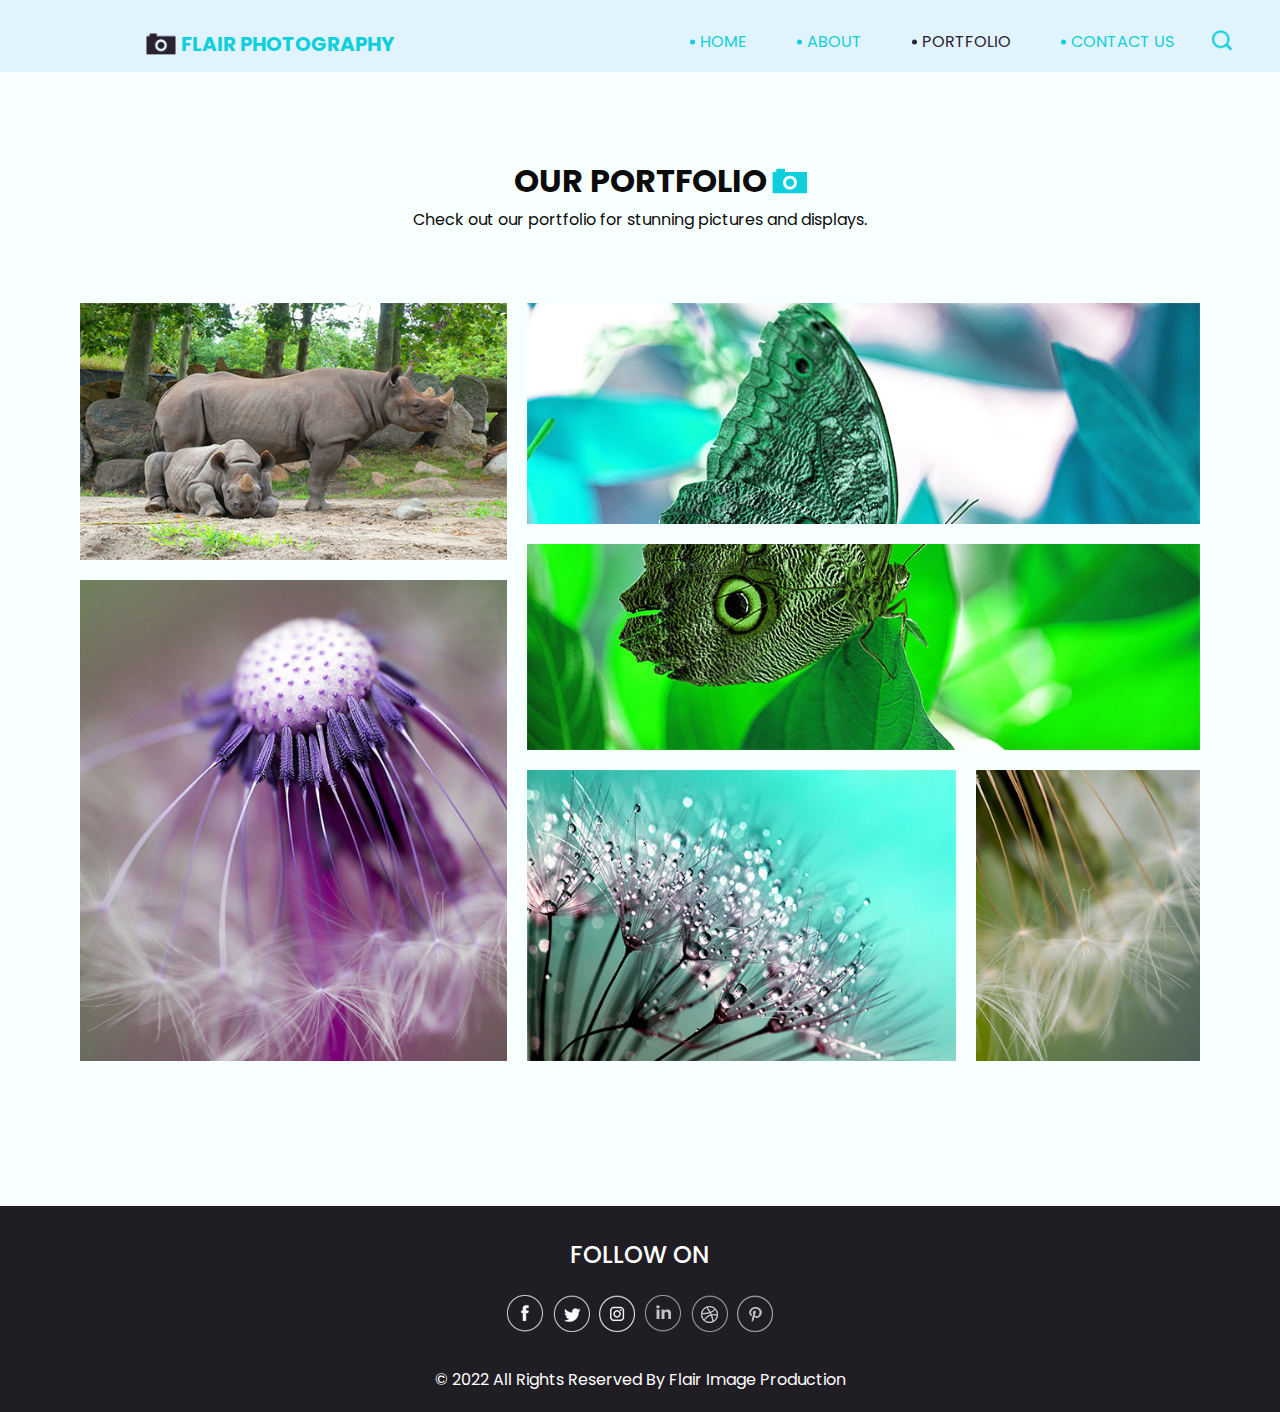
==== portfolio.html @ 30a4fa6a "1st commit before branch" ====
<!DOCTYPE html>
<html>

<head>
  <!-- Basic -->
  <meta charset="utf-8" />
  <meta http-equiv="X-UA-Compatible" content="IE=edge" />
  <!-- Mobile Metas -->
  <meta name="viewport" content="width=device-width, initial-scale=1, shrink-to-fit=no" />
  <!-- Site Metas -->
  <meta name="keywords" content="" />
  <meta name="description" content="" />
  <meta name="author" content="" />

  <title>Flair Photography Production</title>


  <!-- bootstrap core css -->
  <link rel="stylesheet" type="text/css" href="css/bootstrap.css" />

  <!-- fonts style -->
  <link href="https://fonts.googleapis.com/css?family=Poppins:400,700&display=swap" rel="stylesheet">

  <!-- Custom styles for this template -->
  <link href="css/style.css" rel="stylesheet" />
  <!-- responsive style -->
  <link href="css/responsive.css" rel="stylesheet" />
</head>

<body class="sub_page">

  <div class="hero_area">
    <!-- header section strats -->
    <header class="header_section">
      <div class="container-fluid">
        <div class="row">
          <div class="col-lg-11 offset-lg-1">
            <nav class="navbar navbar-expand-lg custom_nav-container ">
              <a class="navbar-brand" href="index.html">
                <img src="images/logo.png" alt="">
                <span>
                  Flair Photography
                </span>
              </a>
              </a>
              <button class="navbar-toggler" type="button" data-toggle="collapse" data-target="#navbarSupportedContent"
                aria-controls="navbarSupportedContent" aria-expanded="false" aria-label="Toggle navigation">
                <span class="navbar-toggler-icon"></span>
              </button>

              <div class="collapse navbar-collapse" id="navbarSupportedContent">
                <div class="d-flex ml-auto flex-column flex-lg-row align-items-center">
                  <ul class="navbar-nav  ">
                    <li class="nav-item ">
                      <a class="nav-link" href="index.html">Home <span class="sr-only">(current)</span></a>
                    </li>
                    <li class="nav-item">
                      <a class="nav-link" href="about.html"> About</a>
                    </li>
                    <li class="nav-item active">
                      <a class="nav-link" href="portfolio.html"> Portfolio </a>
                    </li>
                    <li class="nav-item">
                      <a class="nav-link" href="contact.html">Contact Us</a>
                    </li>
                  </ul>
                  <form class="form-inline">
                    <button class="btn  my-2 my-sm-0 nav_search-btn" type="submit"></button>
                  </form>
                </div>

              </div>
            </nav>
          </div>
        </div>
      </div>
    </header>
    <!-- end header section -->

  </div>

  <!-- portfolio section -->

  <section class="portfolio_section layout_padding">
    <div class="container">
      <div class="heading_container">
        <h2>
          Our portfolio
        </h2>
        <p>
          Check out our portfolio for stunning pictures and displays.
        </p>
      </div>
      <div class="portfolio_container layout_padding2">
        <div class="box-1">
          <div class="img-box b-1">
            <img src="images/p-1.jpg" alt="">
            <div class="btn-box">
              <a href="" class="btn-1">

              </a>
            </div>
          </div>
          <div class="img-box b-2">
            <img src="images/p-2.jpg" alt="">
            <div class="btn-box">
              <a href="" class="btn-1">

              </a>
            </div>
          </div>
        </div>
        <div class="box-2">
          <div class="box-2-top">
            <div class="img-box b-3">
              <img src="images/p-3.jpg" alt="">
              <div class="btn-box">
                <a href="" class="btn-1">

                </a>
              </div>
            </div>
          </div>
          <div class="box-2-top2">
            <div class="img-box b-4">
              <img src="images/p-4.jpg" alt="">
              <div class="btn-box">
                <a href="" class="btn-1">

                </a>
              </div>
            </div>
          </div>
          <div class="box-2-btm">
            <div class="img-box b-5">
              <img src="images/p-5.jpg" alt="">
              <div class="btn-box">
                <a href="" class="btn-1">

                </a>
              </div>
            </div>
            <div class="img-box b-6">
              <img src="images/p-6.jpg" alt="">
              <div class="btn-box">
                <a href="" class="btn-1">

                </a>
              </div>
            </div>
          </div>
        </div>
      </div>
      <!-- <div class="see_btn">
        <a href="">
          See More
        </a>
      </div> -->
    </div>

  </section>

  <!-- end about section -->

  <!-- info section -->
  <section class="info_section ">
    <div class="container">
      <div class="info_container">
        <div class="info_social">
          <div class="d-flex justify-content-center">
            <h4 class="">
              Follow on
            </h4>
          </div>
          <div class="social_box">
            <a href="">
              <img src="images/fb.png" alt="">
            </a>
            <a href="">
              <img src="images/twitter.png" alt="">
            </a>
            <a href="">
              <img src="images/instagram.png" alt="">
            </a>
            <a href="">
              <img src="images/linkedin.png" alt="">
            </a>
            <a href="">
              <img src="images/dribble.png" alt="">
            </a>
            <a href="">
              <img src="images/pinterest.png" alt="">
            </a>
          </div>
        </div>
      </div>
    </div>
  </section>

  <!-- end info_section -->

  <!-- footer section -->
  <section class="container-fluid footer_section">
    <div class="container">
      <p>
        &copy; 2022 All Rights Reserved By
        <a href="#">Flair Image Production</a>
      </p>
    </div>
  </section>
  <!-- footer section -->

  <script type="text/javascript" src="js/jquery-3.4.1.min.js"></script>
  <script type="text/javascript" src="js/bootstrap.js"></script>

</body>

</html>
---- css/style.css ----
body {
  font-family: 'Poppins', sans-serif;
  color: #0c0c0c;
  background-color: #ffffff;
}

.layout_padding {
  padding: 90px 0;
}

.layout_padding2 {
  padding: 45px 0;
}

.layout_padding2-top {
  padding-top: 45px;
}

.layout_padding2-bottom {
  padding-bottom: 45px;
}

.layout_padding-top {
  padding-top: 90px;
}

.layout_padding-bottom {
  padding-bottom: 90px;
}

.heading_container {
  display: -webkit-box;
  display: -ms-flexbox;
  display: flex;
  -webkit-box-orient: vertical;
  -webkit-box-direction: normal;
      -ms-flex-direction: column;
          flex-direction: column;
  -webkit-box-align: center;
      -ms-flex-align: center;
          align-items: center;
  text-align: center;
}

.heading_container h2 {
  position: relative;
  font-weight: bold;
  text-transform: uppercase;
}

.heading_container h2 span {
  position: relative;
  z-index: 2;
}

.heading_container h2::before {
  content: "";
  position: absolute;
  width: 35px;
  height: 26px;
  top: 50%;
  right: -40px;
  -webkit-transform: translateY(-50%);
          transform: translateY(-50%);
  z-index: 1;
  background-image: url(../images/heading-img.png);
  background-repeat: no-repeat;
}

/*header section*/
.hero_area {
  height: 136vh;
  position: relative;
  background-image: url(../images/hero-bg.png);
  background-size: cover;
}

.sub_page .hero_area {
  height: auto;
  background-image: none;
  background-color: #e1f3fd;
}

.sub_page .hero_area::after {
  display: none;
}

.header_section .container-fluid {
  padding-right: 25px;
  padding-left: 25px;
}

.header_section .nav_container {
  margin: 0 auto;
}

.custom_nav-container .navbar-nav .nav-item .nav-link {
  margin: 10px 30px;
  padding: 0;
  color: #0fcfdc;
  text-align: center;
  position: relative;
  text-transform: uppercase;
}

.custom_nav-container .navbar-nav .nav-item .nav-link::before {
  content: "";
  width: 5px;
  height: 5px;
  position: absolute;
  top: 50%;
  left: -10px;
  -webkit-transform: translateY(-50%);
          transform: translateY(-50%);
  background-color: #0fcfdc;
  border-radius: 100%;
}

.custom_nav-container .navbar-nav .nav-item.active .nav-link, .custom_nav-container .navbar-nav .nav-item:hover .nav-link {
  color: #2a2132;
}

.custom_nav-container .navbar-nav .nav-item.active .nav-link::before, .custom_nav-container .navbar-nav .nav-item:hover .nav-link::before {
  background-color: #2a2132;
}

a,
a:hover,
a:focus {
  text-decoration: none;
}

a:hover,
a:focus {
  color: initial;
}

.btn,
.btn:focus {
  outline: none !important;
  -webkit-box-shadow: none;
          box-shadow: none;
}

.custom_nav-container .nav_search-btn {
  background-image: url(../images/search-icon.png);
  background-size: 20px;
  background-repeat: no-repeat;
  background-position: center 5px;
  width: 35px;
  height: 35px;
  padding: 0;
  border: none;
}

.navbar-brand {
  display: -webkit-box;
  display: -ms-flexbox;
  display: flex;
  -webkit-box-align: center;
      -ms-flex-align: center;
          align-items: center;
}

.navbar-brand img {
  width: 30px;
  margin-right: 5px;
}

.navbar-brand span {
  font-size: 20px;
  font-weight: 700;
  color: #0fcfdc;
  text-transform: uppercase;
}

.custom_nav-container {
  z-index: 99999;
  padding-top: 20px;
  -webkit-box-align: end;
      -ms-flex-align: end;
          align-items: flex-end;
}

.navbar-expand-lg .navbar-collapse {
  -webkit-box-align: end;
      -ms-flex-align: end;
          align-items: flex-end;
}

.custom_nav-container .navbar-toggler {
  outline: none;
}

.custom_nav-container .navbar-toggler .navbar-toggler-icon {
  background-image: url(../images/menu.png);
  background-size: 45px;
}

/*end header section*/
/* slider section */
.slider_section {
  display: -webkit-box;
  display: -ms-flexbox;
  display: flex;
  -webkit-box-align: center;
      -ms-flex-align: center;
          align-items: center;
  position: relative;
  z-index: 2;
  color: #3b3a3a;
}

.slider_section .row {
  -webkit-box-align: center;
      -ms-flex-align: center;
          align-items: center;
}

.slider_section div#carouselExampleControls {
  width: 100%;
}

.slider_section .detail_box {
  padding-right: 10%;
}

.slider_section .detail_box h1 {
  font-weight: bold;
  margin-bottom: 30px;
  text-transform: uppercase;
}

.slider_section .detail_box .btn-box {
  margin-top: 35px;
}

.slider_section .detail_box .btn-box a {
  width: 125px;
  text-align: center;
}

.slider_section .detail_box .btn-box .btn-1 {
  display: inline-block;
  padding: 7px 0px;
  background-color: #0fcfdc;
  color: #ffffff;
  border-radius: 30px;
  margin-right: 5px;
}

.slider_section .detail_box .btn-box .btn-1:hover {
  background-color: #0db9c4;
}

.slider_section .detail_box .btn-box .btn-2 {
  display: inline-block;
  padding: 7px 0px;
  background-color: #000000;
  color: #ffffff;
  border-radius: 30px;
}

.slider_section .detail_box .btn-box .btn-2:hover {
  background-color: #333333;
}

.slider_section .img-box img {
  width: 100%;
}

.slider_section .carousel_btn-container {
  width: 60px;
  position: absolute;
  bottom: 175px;
  display: -webkit-box;
  display: -ms-flexbox;
  display: flex;
  -webkit-box-pack: justify;
      -ms-flex-pack: justify;
          justify-content: space-between;
  left: 10%;
  z-index: 999;
}

.slider_section .carousel_btn-container .carousel-control-prev,
.slider_section .carousel_btn-container .carousel-control-next {
  position: relative;
  width: 35px;
  height: 35px;
  border: none;
  border-radius: 100%;
  opacity: 1;
  background-repeat: no-repeat;
  background-size: 20px;
  background-position: center;
}

.slider_section .carousel_btn-container .carousel-control-prev {
  background-image: url(../images/prev.png);
}

.slider_section .carousel_btn-container .carousel-control-prev:hover {
  background-image: url(../images/prev-blue.png);
}

.slider_section .carousel_btn-container .carousel-control-next {
  background-image: url(../images/next.png);
}

.slider_section .carousel_btn-container .carousel-control-next:hover {
  background-image: url(../images/next-blue.png);
}

.about_section .box {
  display: -webkit-box;
  display: -ms-flexbox;
  display: flex;
  -webkit-box-orient: vertical;
  -webkit-box-direction: normal;
      -ms-flex-direction: column;
          flex-direction: column;
  -webkit-box-align: center;
      -ms-flex-align: center;
          align-items: center;
}

.about_section .box img {
  width: 100%;
}

.about_section .box .img-box {
  position: relative;
  width: 250px;
  margin: 50px 0;
}

.about_section .box .img-box .about_img-bg {
  position: absolute;
  top: 50%;
  left: 50%;
  width: 200%;
  -webkit-transform: translate(-50%, -50%) rotate(0deg) scale(1);
          transform: translate(-50%, -50%) rotate(0deg) scale(1);
  -webkit-animation: rotateAnimation 3s infinite;
          animation: rotateAnimation 3s infinite;
}

@-webkit-keyframes rotateAnimation {
  0% {
    -webkit-transform: translate(-50%, -50%) rotate(0deg) scale(1);
            transform: translate(-50%, -50%) rotate(0deg) scale(1);
  }
  49% {
    -webkit-transform: translate(-50%, -50%) rotate(180deg) scale(1.1);
            transform: translate(-50%, -50%) rotate(180deg) scale(1.1);
  }
  100% {
    -webkit-transform: translate(-50%, -50%) rotate(360deg) scale(1);
            transform: translate(-50%, -50%) rotate(360deg) scale(1);
  }
}

@keyframes rotateAnimation {
  0% {
    -webkit-transform: translate(-50%, -50%) rotate(0deg) scale(1);
            transform: translate(-50%, -50%) rotate(0deg) scale(1);
  }
  49% {
    -webkit-transform: translate(-50%, -50%) rotate(180deg) scale(1.1);
            transform: translate(-50%, -50%) rotate(180deg) scale(1.1);
  }
  100% {
    -webkit-transform: translate(-50%, -50%) rotate(360deg) scale(1);
            transform: translate(-50%, -50%) rotate(360deg) scale(1);
  }
}

.about_section .box .detail-box {
  margin-top: 35px;
  text-align: center;
}

.about_section .box .detail-box a {
  display: inline-block;
  padding: 12px 60px;
  background-color: #000000;
  color: #ffffff;
  border-radius: 40px;
  text-transform: uppercase;
  margin-top: 35px;
}

.about_section .box .detail-box a:hover {
  background-color: #333333;
}

.portfolio_section {
  background-color: #f8ffff;
}

.portfolio_section .portfolio_container {
  display: -webkit-box;
  display: -ms-flexbox;
  display: flex;
}

.portfolio_section .portfolio_container .img-box {
  margin: 10px;
  position: relative;
  display: -webkit-box;
  display: -ms-flexbox;
  display: flex;
  -webkit-box-flex: 1;
      -ms-flex-positive: 1;
          flex-grow: 1;
}

.portfolio_section .portfolio_container .img-box img {
  width: 100%;
  height: 100%;
}

.portfolio_section .portfolio_container .img-box .btn-box {
  position: absolute;
  top: 50%;
  left: 50%;
  -webkit-transform: translate(-50%, -50%);
          transform: translate(-50%, -50%);
  display: -webkit-box;
  display: -ms-flexbox;
  display: flex;
}

.portfolio_section .portfolio_container .img-box .btn-box a {
  display: none;
  width: 50px;
  height: 50px;
  border-radius: 100%;
  background-size: cover;
  background-position: center;
  background-repeat: no-repeat;
  margin: 0 5px;
}

.portfolio_section .portfolio_container .img-box .btn-box .btn-1 {
  background-image: url(../images/link.png);
}

.portfolio_section .portfolio_container .img-box::before {
  content: "";
  display: none;
  position: absolute;
  width: 100%;
  height: 100%;
  top: 0;
  left: 0;
  background-color: rgba(15, 207, 220, 0.8);
  z-index: 0;
}

.portfolio_section .portfolio_container .img-box:hover a {
  display: block;
}

.portfolio_section .portfolio_container .img-box:hover::before {
  display: block;
}

.portfolio_section .portfolio_container .box-1,
.portfolio_section .portfolio_container .box-2 {
  display: -webkit-box;
  display: -ms-flexbox;
  display: flex;
  -webkit-box-orient: vertical;
  -webkit-box-direction: normal;
      -ms-flex-direction: column;
          flex-direction: column;
  -webkit-box-pack: stretch;
      -ms-flex-pack: stretch;
          justify-content: stretch;
  -webkit-box-align: stretch;
      -ms-flex-align: stretch;
          align-items: stretch;
}

.portfolio_section .portfolio_container .box-2-btm {
  display: -webkit-box;
  display: -ms-flexbox;
  display: flex;
  -webkit-box-pack: stretch;
      -ms-flex-pack: stretch;
          justify-content: stretch;
  -webkit-box-align: stretch;
      -ms-flex-align: stretch;
          align-items: stretch;
}

.portfolio_section .portfolio_container .box-2-btm .box-2-left {
  display: -webkit-box;
  display: -ms-flexbox;
  display: flex;
}

.portfolio_section .see_btn {
  display: -webkit-box;
  display: -ms-flexbox;
  display: flex;
  -webkit-box-pack: center;
      -ms-flex-pack: center;
          justify-content: center;
}

.portfolio_section .see_btn a {
  display: inline-block;
  padding: 12px 60px;
  background-color: #000000;
  color: #ffffff;
  border-radius: 40px;
  text-transform: uppercase;
  margin-top: 35px;
}

.portfolio_section .see_btn a:hover {
  background-color: #333333;
}

.achieve_section .achieve_container {
  display: -webkit-box;
  display: -ms-flexbox;
  display: flex;
  -webkit-box-pack: center;
      -ms-flex-pack: center;
          justify-content: center;
}

.achieve_section .achieve_container .box {
  width: 275px;
  height: 250px;
  display: -webkit-box;
  display: -ms-flexbox;
  display: flex;
  -webkit-box-orient: vertical;
  -webkit-box-direction: normal;
      -ms-flex-direction: column;
          flex-direction: column;
  -webkit-box-align: center;
      -ms-flex-align: center;
          align-items: center;
  -webkit-box-pack: center;
      -ms-flex-pack: center;
          justify-content: center;
  text-align: center;
  margin: 45px 20px 0 20px;
  padding: 45px 35px 15px 35px;
  border: 1px solid #0fcfdc;
}

.achieve_section .achieve_container .box .img-box {
  width: 120px;
}

.achieve_section .achieve_container .box .img-box img {
  width: 100%;
}

.achieve_section .achieve_container .detail-box {
  margin-top: 25px;
  text-transform: uppercase;
}

.achieve_section .achieve_container .detail-box h2 {
  font-weight: bold;
}

.achieve_section .achieve_container .detail-box h6 {
  font-weight: bold;
  font-size: 18px;
}

.client_section .row {
  -webkit-box-align: center;
      -ms-flex-align: center;
          align-items: center;
}

.client_section .col-md-3 {
  display: -webkit-box;
  display: -ms-flexbox;
  display: flex;
  -webkit-box-pack: end;
      -ms-flex-pack: end;
          justify-content: flex-end;
}

.client_section .btn_container {
  display: -webkit-box;
  display: -ms-flexbox;
  display: flex;
  -webkit-box-pack: center;
      -ms-flex-pack: center;
          justify-content: center;
  -webkit-box-align: center;
      -ms-flex-align: center;
          align-items: center;
}

.client_section .btn_container .carousel-control-prev,
.client_section .btn_container .carousel-control-next {
  position: relative;
  width: 50px;
  height: 50px;
  border: none;
  border-radius: 100%;
  opacity: 1;
  background-repeat: no-repeat;
  background-size: 15px;
  background-position: center;
  background-color: #0fcfdc;
  margin: 0 5px;
}

.client_section .btn_container .carousel-control-prev:hover,
.client_section .btn_container .carousel-control-next:hover {
  background-color: #000000;
}

.client_section .btn_container .carousel-control-prev {
  background-image: url(../images/prev-white.png);
}

.client_section .btn_container .carousel-control-next {
  background-image: url(../images/next-white.png);
}

.client_section .detail-box {
  padding: 20px;
  border: 1px solid #0fcfdc;
  margin: 0 25px;
}

.client_section .detail-box h4 {
  text-transform: uppercase;
}

/* contact section */
.contact_section {
  background-image: url(../images/contact-bg.png);
  background-repeat: no-repeat;
  background-position: left bottom;
  padding-bottom: 250px;
  position: relative;
}

.contact_section .bg-img1 {
  width: 100px;
  position: absolute;
  top: 45px;
  right: 100px;
}

.contact_section .bg-img1 img {
  width: 100%;
}

.contact_section .bg-img2 {
  width: 50px;
  position: absolute;
  top: 75px;
  left: 0px;
}

.contact_section .bg-img2 img {
  width: 100%;
}

.contact_section .contact_form-container {
  margin-top: 45px;
}

.contact_section .contact_form-container input {
  border: none;
  outline: none;
  border-bottom: 1px solid #000000;
  color: #000000;
  width: 100%;
  margin: 15px 0;
  background-color: transparent;
}

.contact_section .contact_form-container input::-webkit-input-placeholder {
  color: #000000;
}

.contact_section .contact_form-container input:-ms-input-placeholder {
  color: #000000;
}

.contact_section .contact_form-container input::-ms-input-placeholder {
  color: #000000;
}

.contact_section .contact_form-container input::placeholder {
  color: #000000;
}

.contact_section .contact_form-container input.message_input {
  margin-top: 55px;
}

.contact_section .contact_form-container button {
  display: inline-block;
  padding: 12px 50px;
  background-color: #0fcfdc;
  color: #ffffff;
  border-radius: 0;
  margin-top: 35px;
  border: none;
}

.contact_section .contact_form-container button:hover {
  background-color: #0db9c4;
}

/* end contact section */
.info_section {
  background-color: #211d25;
  color: #ffffff;
  font-family: 'Poppins', sans-serif;
}

.info_section .info_container {
  width: 75%;
  margin: 0 auto;
}

.info_section .info_social {
  padding-top: 35px;
  display: -webkit-box;
  display: -ms-flexbox;
  display: flex;
  -webkit-box-orient: vertical;
  -webkit-box-direction: normal;
      -ms-flex-direction: column;
          flex-direction: column;
  -webkit-box-align: center;
      -ms-flex-align: center;
          align-items: center;
}

.info_section .info_social h4 {
  text-transform: uppercase;
}

.info_section .info_social .social_box {
  display: -webkit-box;
  display: -ms-flexbox;
  display: flex;
  margin: 15px auto;
  -webkit-box-align: center;
      -ms-flex-align: center;
          align-items: center;
}

.info_section .info_social .social_box img {
  min-width: 10px;
  margin: 0 3px;
}

/* footer section*/
.footer_section {
  background-color: #211d25;
  display: -webkit-box;
  display: -ms-flexbox;
  display: flex;
  -webkit-box-pack: center;
      -ms-flex-pack: center;
          justify-content: center;
  position: relative;
  font-family: 'Poppins', sans-serif;
}

.footer_section p {
  color: #ffffff;
  margin: 0 auto;
  text-align: center;
  padding: 20px 0;
  width: 55%;
}

.footer_section a {
  color: #ffffff;
}
/*# sourceMappingURL=style.css.map */
---- css/responsive.css ----
@media (max-width: 1120px) {
  .slider_section .carousel_btn-container {
    bottom: 0;
  }
}

@media (max-width: 992px) {
  .navbar-nav {
    align-items: center;
  }

  .custom_nav-container .navbar-nav .nav-item .nav-link {
    margin: 15px 30px;
  }

  .achieve_section .achieve_container {
    flex-wrap: wrap;
  }

  .info_section .info_container {
    width: 100%;
  }

  .footer_section p {
    width: 100%;
  }
}

@media (max-width: 768px) {
  .hero_area {
    height: auto;
  }

  .slider_section {
    padding-top: 50px;
  }

  .slider_section .detail_box {
    text-align: center;
    margin-bottom: 35px;
  }

  .slider_section .detail_box {
    padding: 0;
  }

  .about_section .box .img-box {
    width: 40%;
  }

  .portfolio_section .portfolio_container {
    flex-direction: column;
  }

  .contact_section .bg-img1 {
    width: 75px;
    position: absolute;
    top: 0;
    right: 0px;
  }

  .client_section .col-md-3 {
    justify-content: center;
  }

  .client_section .detail-box {
    margin-bottom: 35px;
  }

  .client_section .row {
    flex-wrap: wrap-reverse;
  }
}

@media (max-width: 576px) {
  .heading_container h2::before {
    top: -15px;
    right: 50%;
    -webkit-transform: translate(50%, -50%);
    transform: translate(50%, -50%);
  }

  .client_section .detail-box {
    margin-left: 0;
    margin-right: 0;

  }
}

@media (max-width: 480px) {}

@media (max-width: 420px) {
  .slider_section .detail_box h1 {
    font-size: 2rem;
  }

  .portfolio_section .portfolio_container .box-2-btm {
    flex-direction: column;
  }
}

@media (max-width: 360px) {}

@media (min-width: 1200px) {
  .container {
    max-width: 1170px;
  }
}
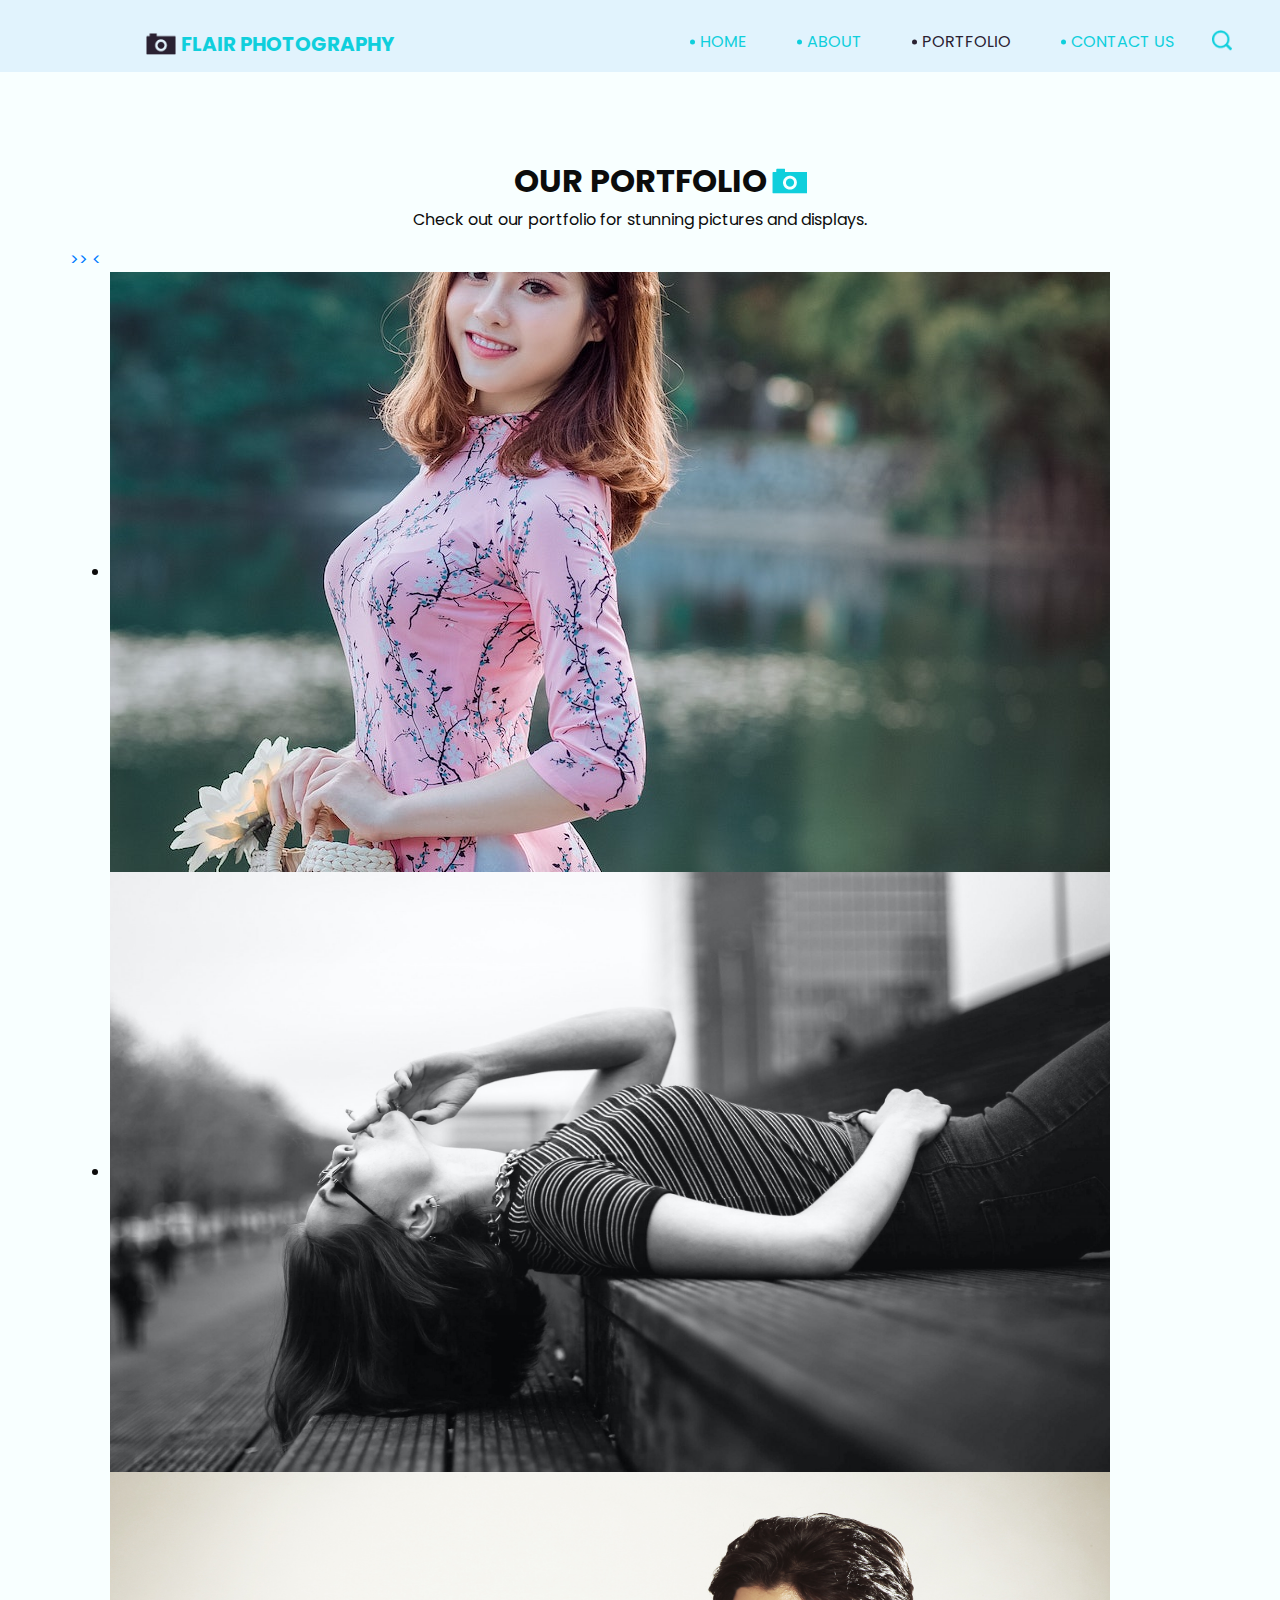
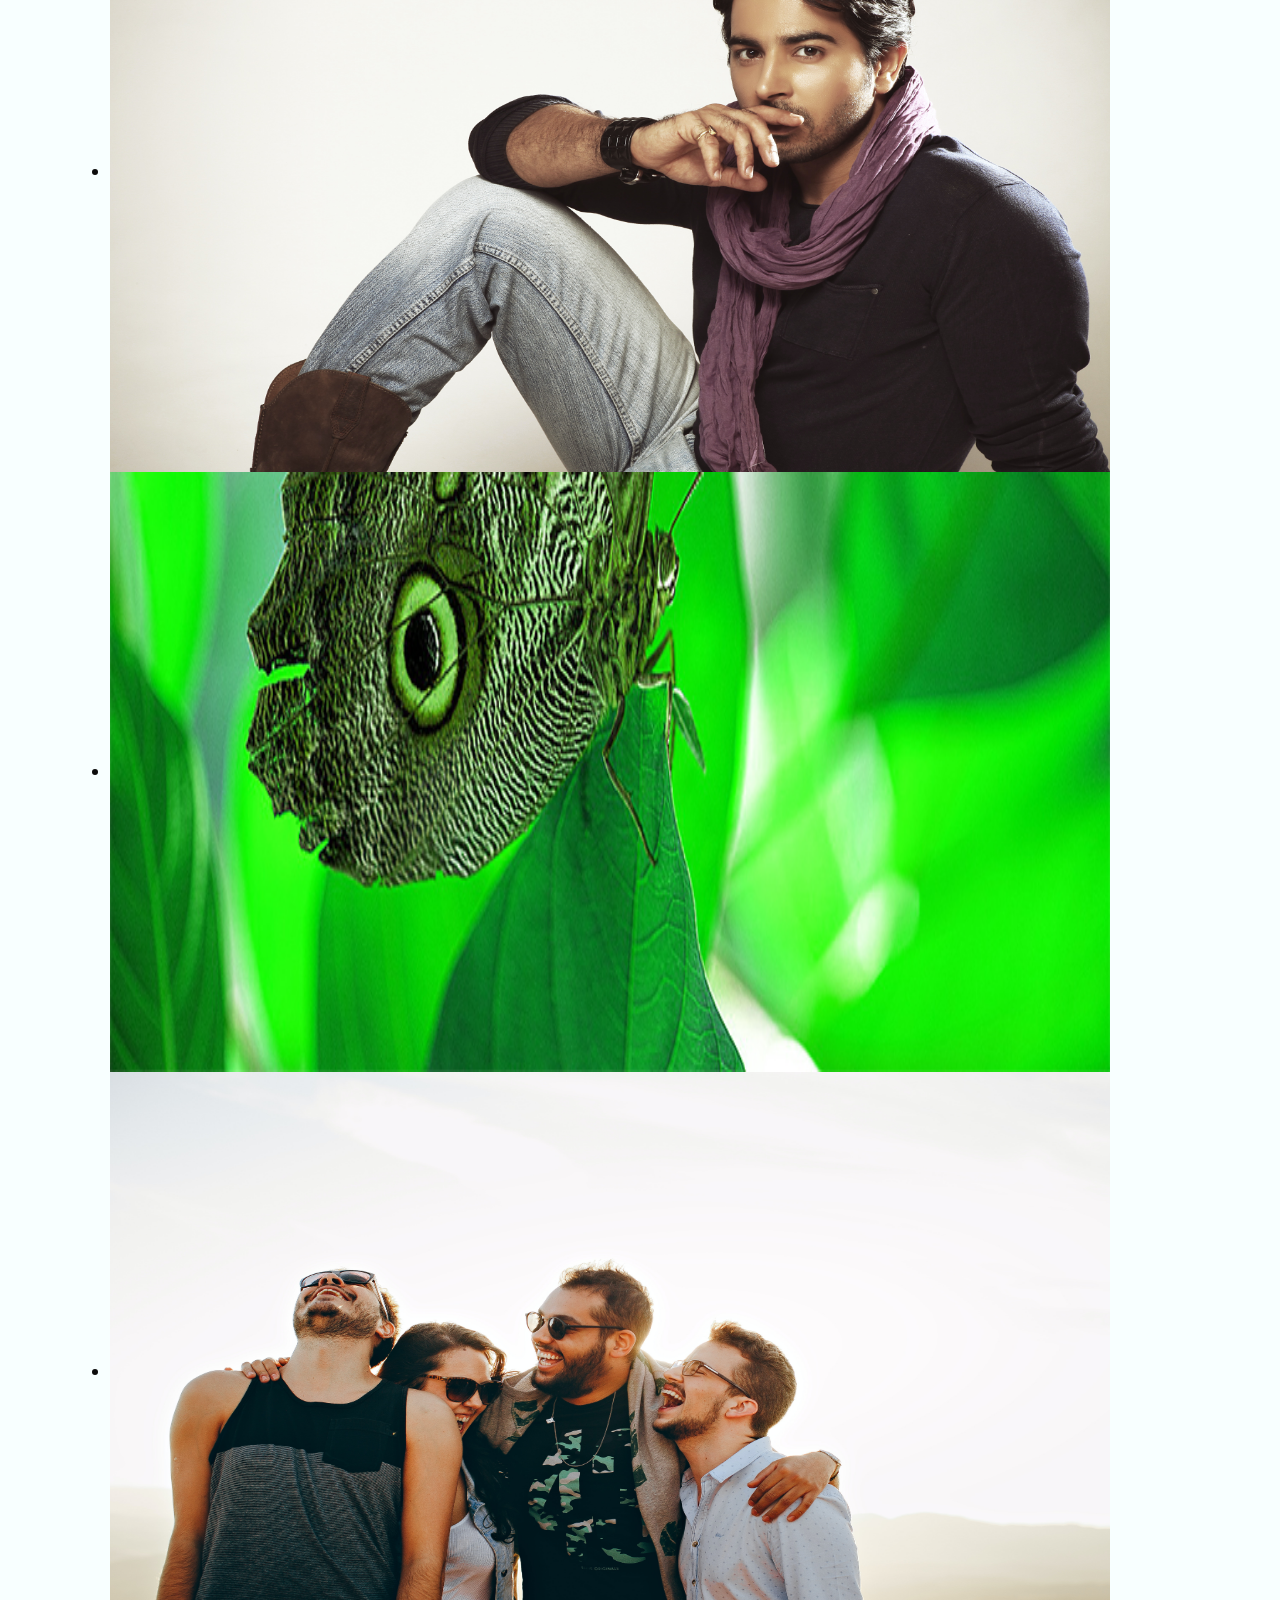
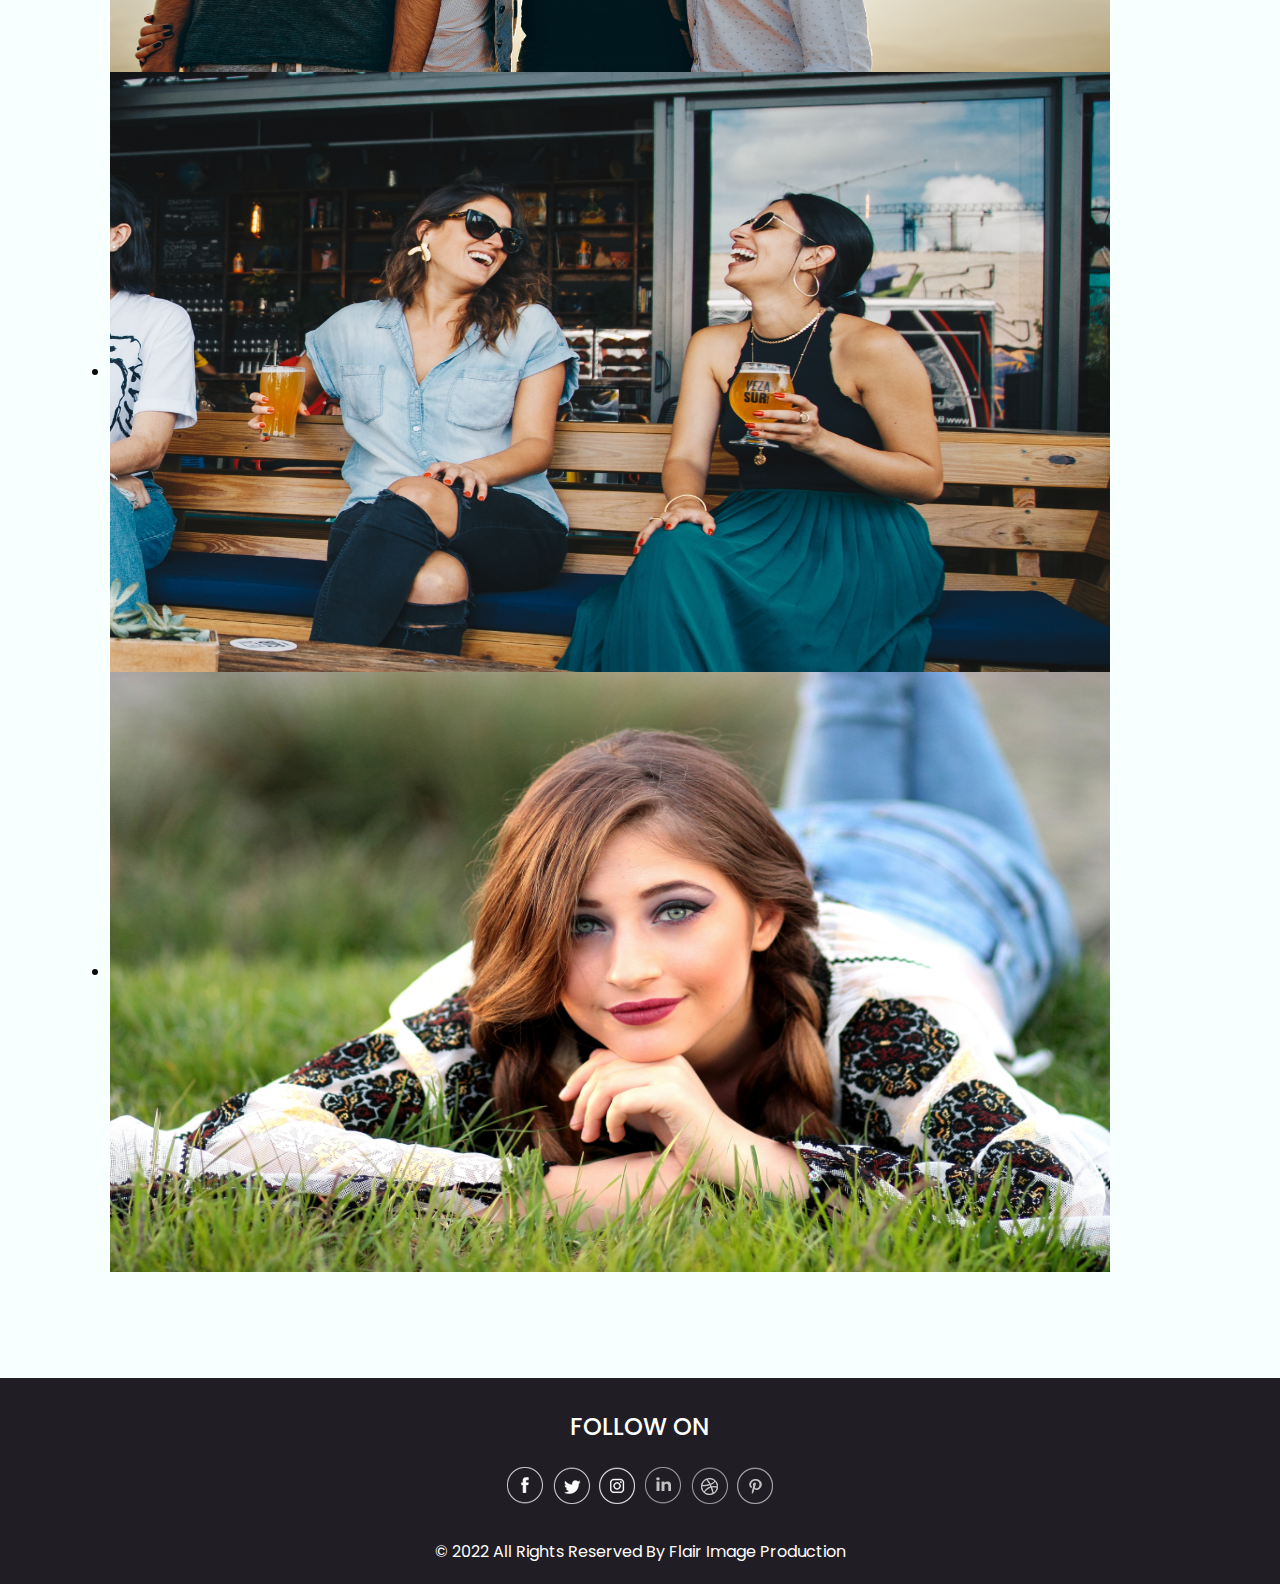
==== commit ab387dd9: "portfolio  page adjusted" ====
--- a/portfolio.html
+++ b/portfolio.html
@@ -91,66 +91,20 @@
           Check out our portfolio for stunning pictures and displays.
         </p>
       </div>
-      <div class="portfolio_container layout_padding2">
-        <div class="box-1">
-          <div class="img-box b-1">
-            <img src="images/p-1.jpg" alt="">
-            <div class="btn-box">
-              <a href="" class="btn-1">
-
-              </a>
-            </div>
-          </div>
-          <div class="img-box b-2">
-            <img src="images/p-2.jpg" alt="">
-            <div class="btn-box">
-              <a href="" class="btn-1">
-
-              </a>
-            </div>
-          </div>
-        </div>
-        <div class="box-2">
-          <div class="box-2-top">
-            <div class="img-box b-3">
-              <img src="images/p-3.jpg" alt="">
-              <div class="btn-box">
-                <a href="" class="btn-1">
-
-                </a>
-              </div>
-            </div>
-          </div>
-          <div class="box-2-top2">
-            <div class="img-box b-4">
-              <img src="images/p-4.jpg" alt="">
-              <div class="btn-box">
-                <a href="" class="btn-1">
-
-                </a>
-              </div>
-            </div>
-          </div>
-          <div class="box-2-btm">
-            <div class="img-box b-5">
-              <img src="images/p-5.jpg" alt="">
-              <div class="btn-box">
-                <a href="" class="btn-1">
-
-                </a>
-              </div>
-            </div>
-            <div class="img-box b-6">
-              <img src="images/p-6.jpg" alt="">
-              <div class="btn-box">
-                <a href="" class="btn-1">
-
-                </a>
-              </div>
-            </div>
-          </div>
-        </div>
+      <div id="slider">
+        <a href="#" class="control_next">>></a>
+        <a href="#" class="control_prev"><</a>
+        <ul>
+          <li><img src="/images/p-1.jpg" alt="flair images" srcset="" style="width: 1000px; height: 600px;"></li>
+          <li><img src="/images/p-2.jpg" alt="flair images" srcset="" style="width: 1000px; height: 600px;"></li>
+          <li><img src="/images/p-3.jpg" alt="flair images" srcset="" style="width: 1000px; height: 600px;"></li>
+          <li><img src="/images/p-4.jpg" alt="flair images" srcset="" style="width: 1000px; height: 600px;"></li>
+          <li><img src="/images/p-5.jpg" alt="flair images" srcset="" style="width: 1000px; height: 600px;"></li>
+          <li><img src="/images/p-6.jpg" alt="flair images" srcset="" style="width: 1000px; height: 600px;"></li>
+          <li><img src="/images/p-7.jpg" alt="flair images" srcset="" style="width: 1000px; height: 600px;"></li>
+        </ul>  
       </div>
+      
       <!-- <div class="see_btn">
         <a href="">
           See More
